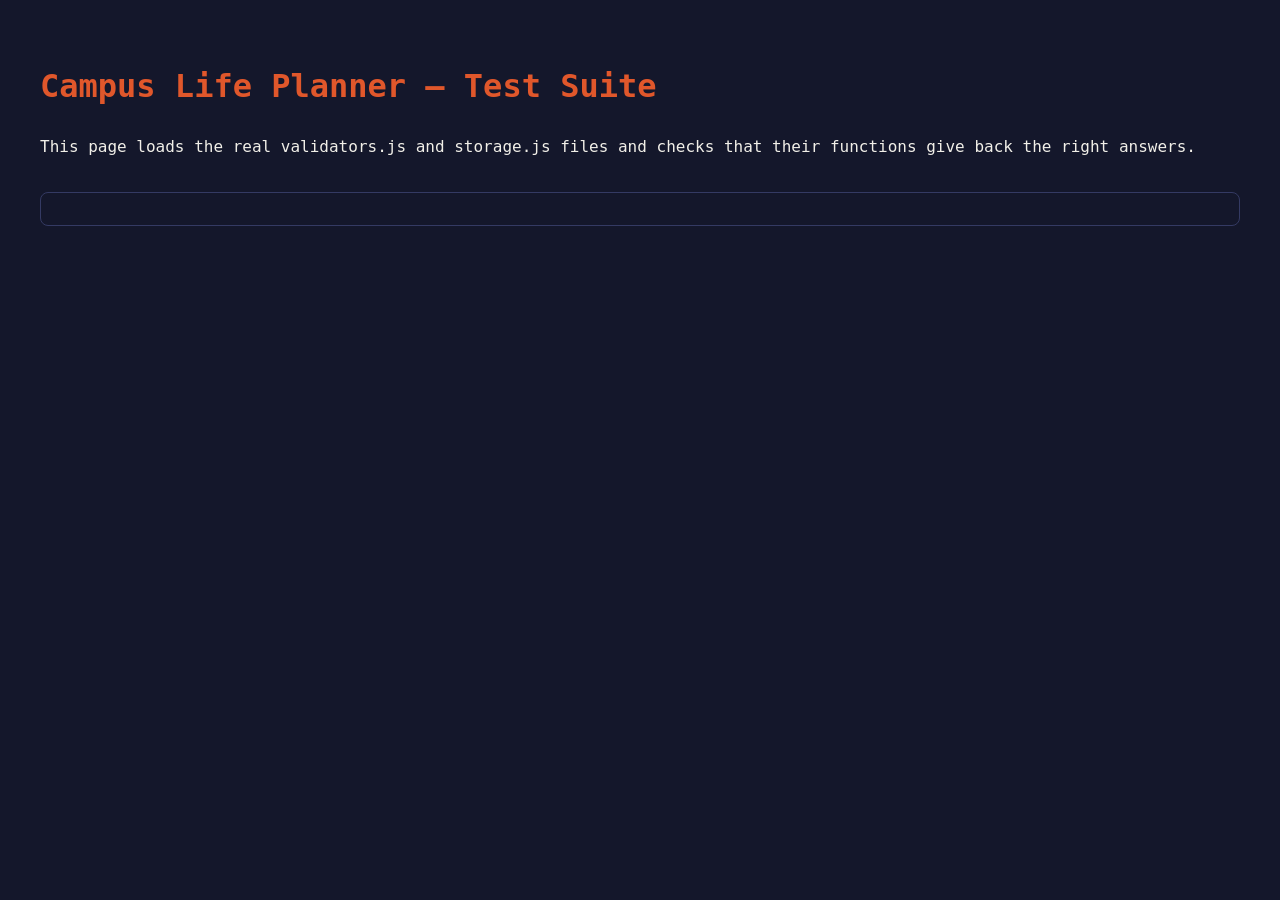
==== tests.html @ 01d4d1c0 "Milestone 3 done" ====
<!DOCTYPE html>
<html lang="en">
<head>
  <meta charset="UTF-8">
  <title>Campus Life Planner — Tests</title>
  <meta name="viewport" content="width=device-width, initial-scale=1.0">
  <style>
    body { font-family: 'JetBrains Mono', monospace; background: #14172B; color: #F1EFE8; padding: 2rem; line-height: 1.6; }
    h1 { color: #E0572B; }
    .pass { color: #6FCF97; }
    .fail { color: #FF6B6B; font-weight: bold; }
    .summary { margin-top: 2rem; padding: 1rem; border: 1px solid #343A63; border-radius: 8px; }
    ul { list-style: none; padding-left: 0; }
    li { padding: 0.25rem 0; border-bottom: 1px solid #232748; }
  </style>
</head>
<body>
  <h1>Campus Life Planner — Test Suite</h1>
  <p>This page loads the real validators.js and storage.js files and checks
     that their functions give back the right answers.</p>
  <ul id="results"></ul>
  <div class="summary" id="summary"></div>

  <!-- Load the real app files we want to test. -->
  <script src="scripts/validators.js"></script>
  <script src="scripts/storage.js"></script>

  <script>
    var results = [];
    function assert(name, condition) {
      results.push({ name: name, pass: !!condition });
    }

    // ---- Title checks (using the real validateTitle function) ----
    assert("validateTitle rejects empty string", !validateTitle("").valid);
    assert("validateTitle rejects leading space", !validateTitle(" Submit essay").valid);
    assert("validateTitle rejects trailing space", !validateTitle("Submit essay ").valid);
    assert("validateTitle accepts a normal title", validateTitle("Submit essay").valid);
    assert("validateTitle rejects a repeated word", !validateTitle("Quick quick check-in").valid);

    // ---- Duration checks (using the real validateDuration function) ----
    assert("validateDuration rejects empty", !validateDuration("").valid);
    assert("validateDuration rejects letters", !validateDuration("abc").valid);
    assert("validateDuration accepts a whole number", validateDuration("90").valid);
    assert("validateDuration accepts 2 decimal places", validateDuration("45.50").valid);
    assert("validateDuration rejects 3+ decimal places", !validateDuration("45.555").valid);
    assert("validateDuration rejects zero", !validateDuration("0").valid);
    assert("validateDuration rejects over 1440 minutes", !validateDuration("2000").valid);

    // ---- Date checks (using the real validateDate function) ----
    assert("validateDate rejects wrong format", !validateDate("19-06-2026").valid);
    assert("validateDate accepts correct format", validateDate("2026-06-19").valid);
    assert("validateDate rejects month 13", !validateDate("2026-13-01").valid);
    assert("validateDate rejects Feb 30 (not a real date)", !validateDate("2026-02-30").valid);
    assert("validateDate accepts a real leap day", validateDate("2028-02-29").valid);

    // ---- Tag checks (using the real validateTag function) ----
    assert("validateTag accepts a simple word", validateTag("Coursework").valid);
    assert("validateTag accepts a two-word tag", validateTag("Study Group").valid);
    assert("validateTag rejects digits", !validateTag("Tag1").valid);
    assert("validateTag rejects symbols", !validateTag("Work!").valid);

    // ---- Import-data checks (using the real validateRecordsShape function) ----
    assert("validateRecordsShape rejects something that isn't a list", !validateRecordsShape({}).valid);
    assert("validateRecordsShape rejects a record missing fields", !validateRecordsShape([{ id: "x" }]).valid);
    assert("validateRecordsShape accepts a well-formed record", validateRecordsShape([
      { id: "rec_1", title: "Test", dueDate: "2026-06-19", duration: 30, tag: "Work" }
    ]).valid);
    assert("validateRecordsShape rejects duplicate ids", !validateRecordsShape([
      { id: "rec_1", title: "A", dueDate: "2026-06-19", duration: 30, tag: "Work" },
      { id: "rec_1", title: "B", dueDate: "2026-06-20", duration: 30, tag: "Work" }
    ]).valid);
    assert("validateRecordsShape rejects a badly formatted date", !validateRecordsShape([
      { id: "rec_1", title: "A", dueDate: "19-06-2026", duration: 30, tag: "Work" }
    ]).valid);

    // ---- Render the results onto the page ----
    var list = document.getElementById("results");
    var passCount = 0;

    for (var i = 0; i < results.length; i++) {
      var li = document.createElement("li");
      li.className = results[i].pass ? "pass" : "fail";
      li.textContent = (results[i].pass ? "PASS" : "FAIL") + " — " + results[i].name;
      list.appendChild(li);
      if (results[i].pass) {
        passCount = passCount + 1;
      }
    }

    var summary = document.getElementById("summary");
    summary.textContent = passCount + " / " + results.length + " tests passed.";
    summary.style.color = (passCount === results.length) ? "#6FCF97" : "#FF6B6B";
  </script>
</body>
</html>
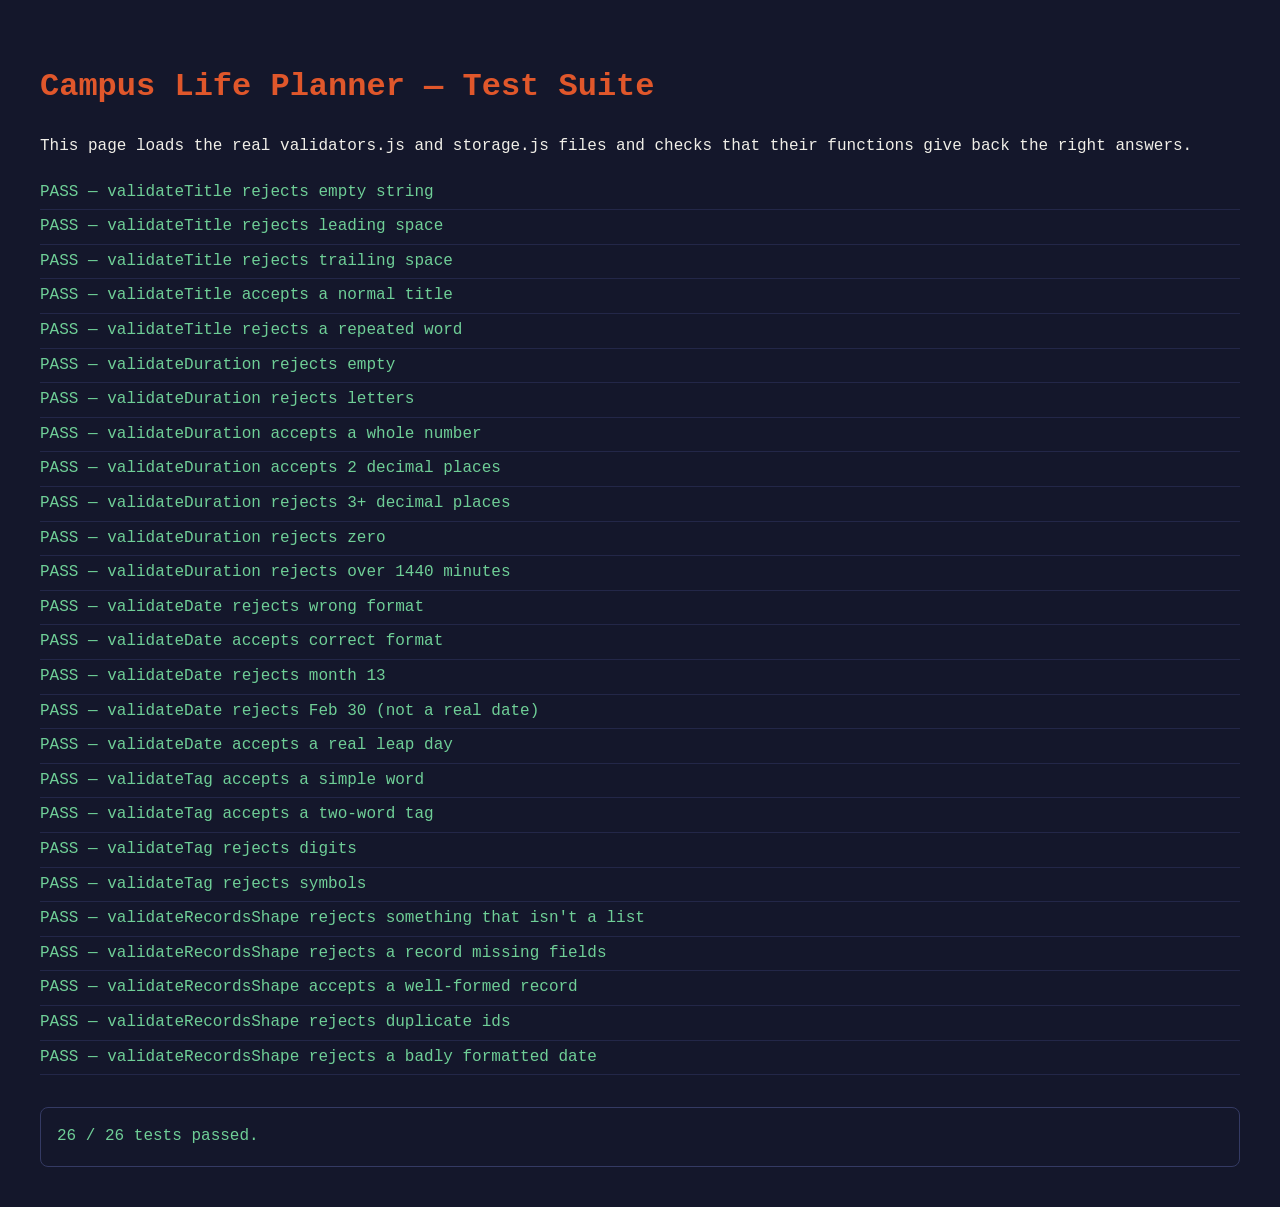
==== commit 46343fec: "Milestone 4 done" ====
--- a/tests.html
+++ b/tests.html
@@ -24,7 +24,7 @@
   <!-- Load the real app files we want to test. -->
   <script src="scripts/validators.js"></script>
   <script src="scripts/storage.js"></script>
-
+  <script src="scripts/search.js"></script>
   <script>
     var results = [];
     function assert(name, condition) {
